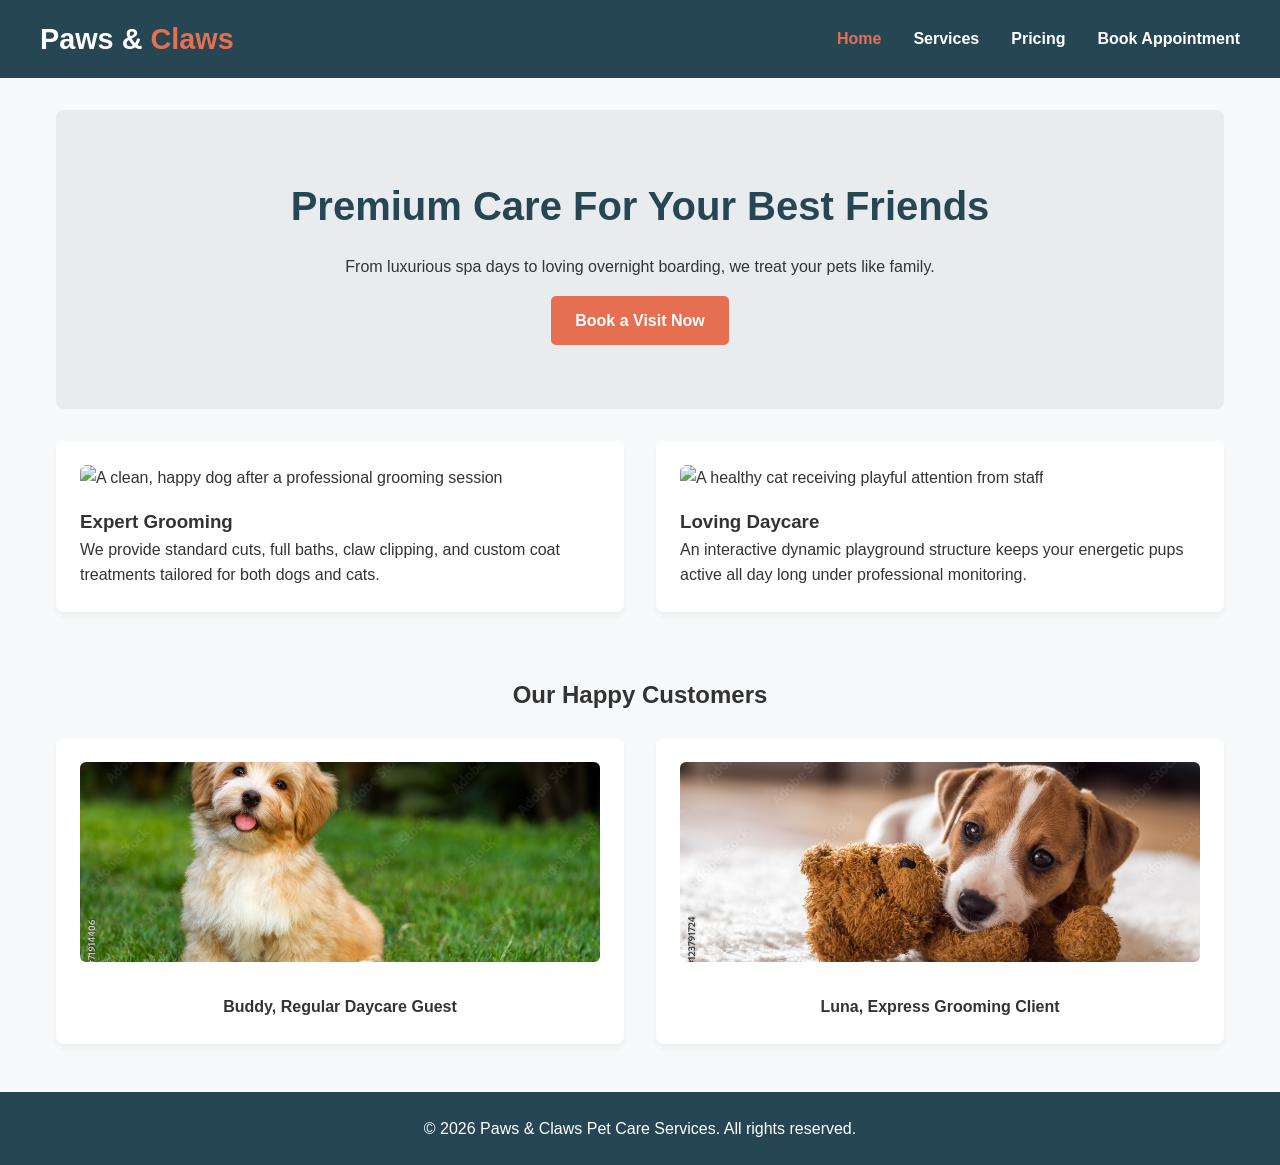
==== index.html @ 7994bb51 "main website" ====
<!DOCTYPE html>
<html lang="en">
<head>
    <meta charset="UTF-8">
    <meta name="viewport" content="width=device-width, initial-scale=1.0">
    <title>Paws & Claws Pet Care | Home</title>
    <link rel="stylesheet" href="style.css">
</head>
<body>

    <!-- Main Navigation Bar -->
    <header>
        <div class="nav-container">
            <div class="logo">
                <h1>Paws &amp; <span>Claws</span></h1>
            </div>
            <nav>
                <ul>
                    <li><a href="index.html" class="active">Home</a></li>
                    <li><a href="services.html">Services</a></li>
                    <li><a href="pricing.html">Pricing</a></li>
                    <li><a href="booking.html">Book Appointment</a></li>
                </ul>
            </nav>
        </div>
    </header>

    <!-- Main Page Content Container -->
    <main>
        
        <!-- Welcome Banner / Call to Action -->
        <section class="hero">
            <h2>Premium Care For Your Best Friends</h2>
            <p>From luxurious spa days to loving overnight boarding, we treat your pets like family.</p>
            <a href="booking.html" class="cta-button">Book a Visit Now</a>
        </section>

        <!-- Core Features Overview -->
        <section class="grid-2">
            <div class="card">
                <img src="images/dog-grooming.jpg" alt="A clean, happy dog after a professional grooming session">
                <h3>Expert Grooming</h3>
                <p>We provide standard cuts, full baths, claw clipping, and custom coat treatments tailored for both dogs and cats.</p>
            </div>
            <div class="card">
                <img src="images/cat-care.jpg" alt="A healthy cat receiving playful attention from staff">
                <h3>Loving Daycare</h3>
                <p>An interactive dynamic playground structure keeps your energetic pups active all day long under professional monitoring.</p>
            </div>
        </section>

        <!-- New Bottom Gallery Section for Your Two Images -->
        <h2 style="margin-top: 4rem; margin-bottom: 1.5rem; text-align: center;">Our Happy Customers</h2>
        <section class="grid-2">
            <div class="card">
                <img src="images/pet1.jpg" alt="A happy dog guest enjoying our facility">
                <p style="text-align: center; font-weight: bold; margin-top: 0.5rem;">Buddy, Regular Daycare Guest</p>
            </div>
            <div class="card">
                <img src="images/pet2.jpg" alt="A comfortable dog relaxing post-grooming">
                <p style="text-align: center; font-weight: bold; margin-top: 0.5rem;">Luna, Express Grooming Client</p>
            </div>
        </section>

    </main>

    <!-- Website Footer -->
    <footer>
        <p>&copy; 2026 Paws &amp; Claws Pet Care Services. All rights reserved.</p>
    </footer>

</body>
</html>
---- style.css ----
/* Reset & Global Variables */
* {
    margin: 0;
    padding: 0;
    box-sizing: border-box;
    font-family: 'Segoe UI', Tahoma, Geneva, Verdana, sans-serif;
}

:root {
    --primary: #2a9d8f;
    --secondary: #264653;
    --accent: #e76f51;
    --bg-light: #f8f9fa;
    --text-dark: #333333;
}

body {
    background-color: var(--bg-light);
    color: var(--text-dark);
    line-height: 1.6;
}

/* Header & Navigation */
header {
    background-color: var(--secondary);
    padding: 1rem 2rem;
    position: sticky;
    top: 0;
    z-index: 1000;
}

.nav-container {
    display: flex;
    justify-content: space-between;
    align-items: center;
    max-width: 1200px;
    margin: 0 auto;
}

.logo h1 {
    color: #fff;
    font-size: 1.8rem;
}

.logo span {
    color: var(--accent);
}

nav ul {
    display: flex;
    list-style: none;
}

nav ul li {
    margin-left: 2rem;
}

nav ul li a {
    color: #fff;
    text-decoration: none;
    font-weight: 600;
    transition: color 0.3s ease;
}

nav ul li a:hover, nav ul li a.active {
    color: var(--accent);
}

/* Main Layout & Hero Section */
main {
    max-width: 1200px;
    margin: 2rem auto;
    padding: 0 1rem;
    min-height: 80vh;
}

.hero {
    background-color: #e9ecef;
    padding: 4rem 2rem;
    border-radius: 8px;
    text-align: center;
    margin-bottom: 2rem;
}

.hero h2 {
    font-size: 2.5rem;
    color: var(--secondary);
    margin-bottom: 1rem;
}

.cta-button {
    display: inline-block;
    background-color: var(--accent);
    color: white;
    padding: 0.75rem 1.5rem;
    text-decoration: none;
    border-radius: 5px;
    font-weight: bold;
    margin-top: 1rem;
}

/* Grid Layouts */
.grid-2 {
    display: grid;
    grid-template-columns: repeat(auto-fit, minmax(300px, 1fr));
    gap: 2rem;
    margin-bottom: 2rem;
}

.card {
    background: white;
    padding: 1.5rem;
    border-radius: 8px;
    box-shadow: 0 4px 6px rgba(0,0,0,0.05);
}

.card img {
    width: 100%;
    height: 200px;
    object-fit: cover;
    border-radius: 6px;
    margin-bottom: 1rem;
}

/* Lists & Tables styling */
.services-list {
    list-style-position: inside;
    margin-left: 1rem;
}

.services-list li {
    margin-bottom: 0.5rem;
}

.table-container {
    overflow-x: auto;
    margin-top: 1.5rem;
}

table {
    width: 100%;
    border-collapse: collapse;
    background: white;
    border-radius: 8px;
    overflow: hidden;
}

th, td {
    padding: 1rem;
    text-align: left;
    border-bottom: 1px solid #ddd;
}

th {
    background-color: var(--primary);
    color: white;
}

tr:hover {
    background-color: #f1f1f1;
}

/* Forms Styling */
form {
    background: white;
    padding: 2rem;
    border-radius: 8px;
    box-shadow: 0 4px 6px rgba(0,0,0,0.05);
    max-width: 600px;
    margin: 0 auto;
}

.form-group {
    margin-bottom: 1.5rem;
}

.form-group label {
    display: block;
    margin-bottom: 0.5rem;
    font-weight: bold;
}

.form-group input, .form-group select, .form-group textarea {
    width: 100%;
    padding: 0.75rem;
    border: 1px solid #ccc;
    border-radius: 4px;
}

button[type="submit"] {
    background-color: var(--primary);
    color: white;
    padding: 0.75rem 1.5rem;
    border: none;
    border-radius: 4px;
    cursor: pointer;
    font-size: 1rem;
    width: 100%;
}

button[type="submit"]:hover {
    background-color: var(--secondary);
}

/* Footer */
footer {
    background-color: var(--secondary);
    color: white;
    text-align: center;
    padding: 1.5rem;
    margin-top: 3rem;
}

/* Responsive Breakpoint (Mobile Optimization) */
@media (max-width: 768px) {
    .nav-container {
        flex-direction: column;
        gap: 1rem;
    }
    
    nav ul {
        flex-direction: column;
        align-items: center;
        width: 100%;
    }
    
    nav ul li {
        margin: 0.5rem 0;
    }
}
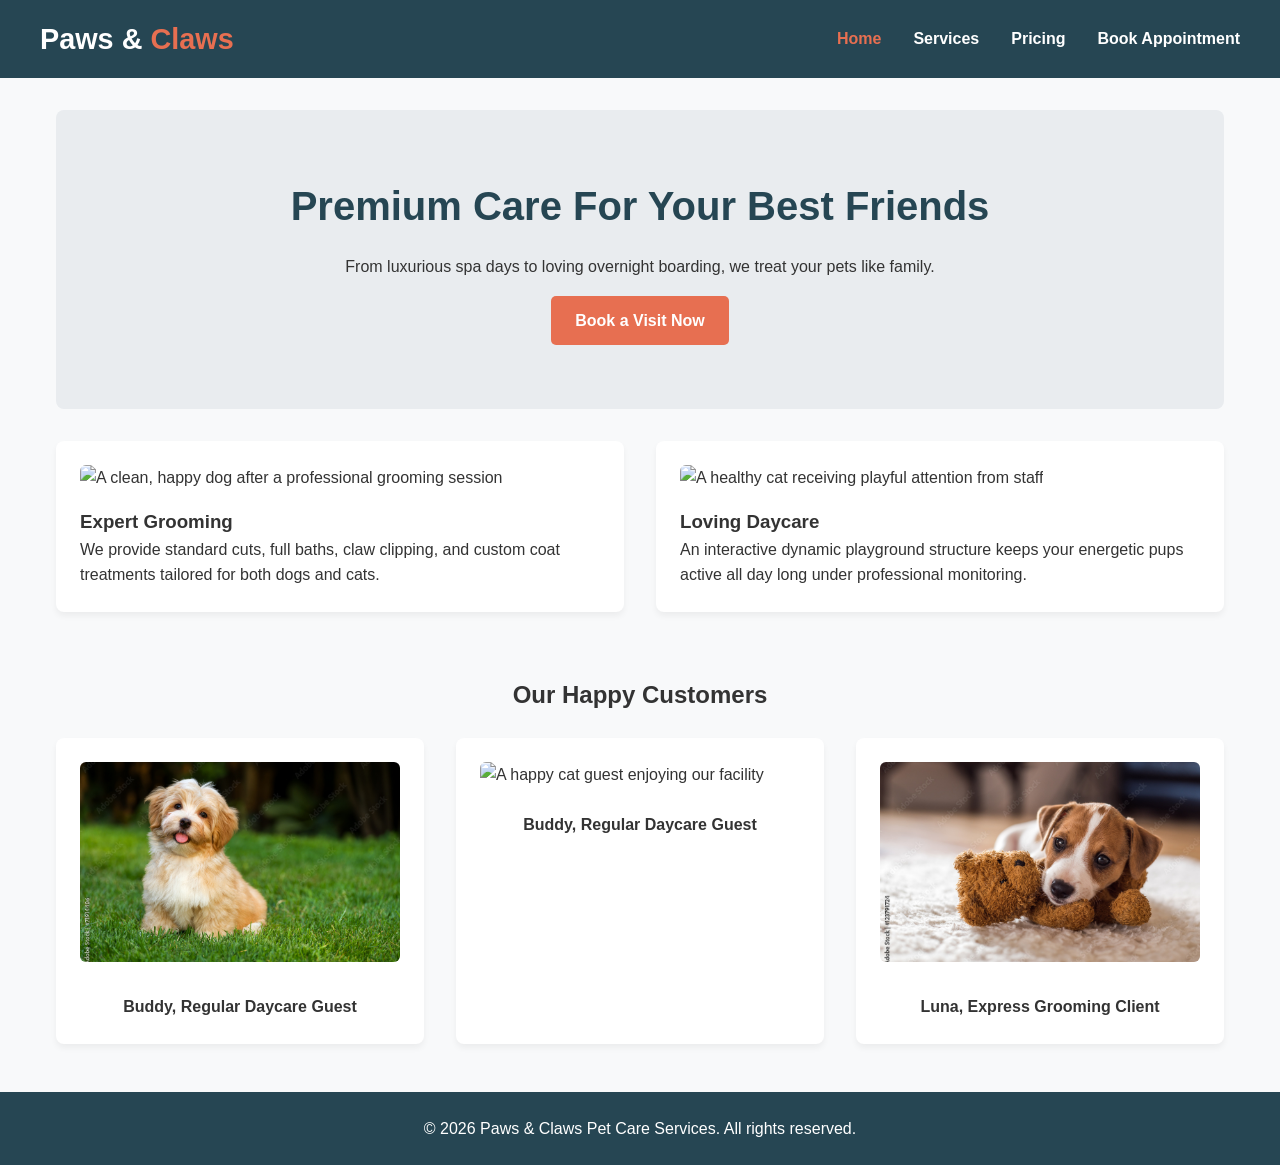
==== commit 23e6239a: "added new image" ====
--- a/index.html
+++ b/index.html
@@ -57,6 +57,10 @@
                 <p style="text-align: center; font-weight: bold; margin-top: 0.5rem;">Buddy, Regular Daycare Guest</p>
             </div>
             <div class="card">
+                <img src="images/pet3.jpg" alt="A happy cat guest enjoying our facility">
+                <p style="text-align: center; font-weight: bold; margin-top: 0.5rem;">Buddy, Regular Daycare Guest</p>
+            </div>
+            <div class="card">
                 <img src="images/pet2.jpg" alt="A comfortable dog relaxing post-grooming">
                 <p style="text-align: center; font-weight: bold; margin-top: 0.5rem;">Luna, Express Grooming Client</p>
             </div>
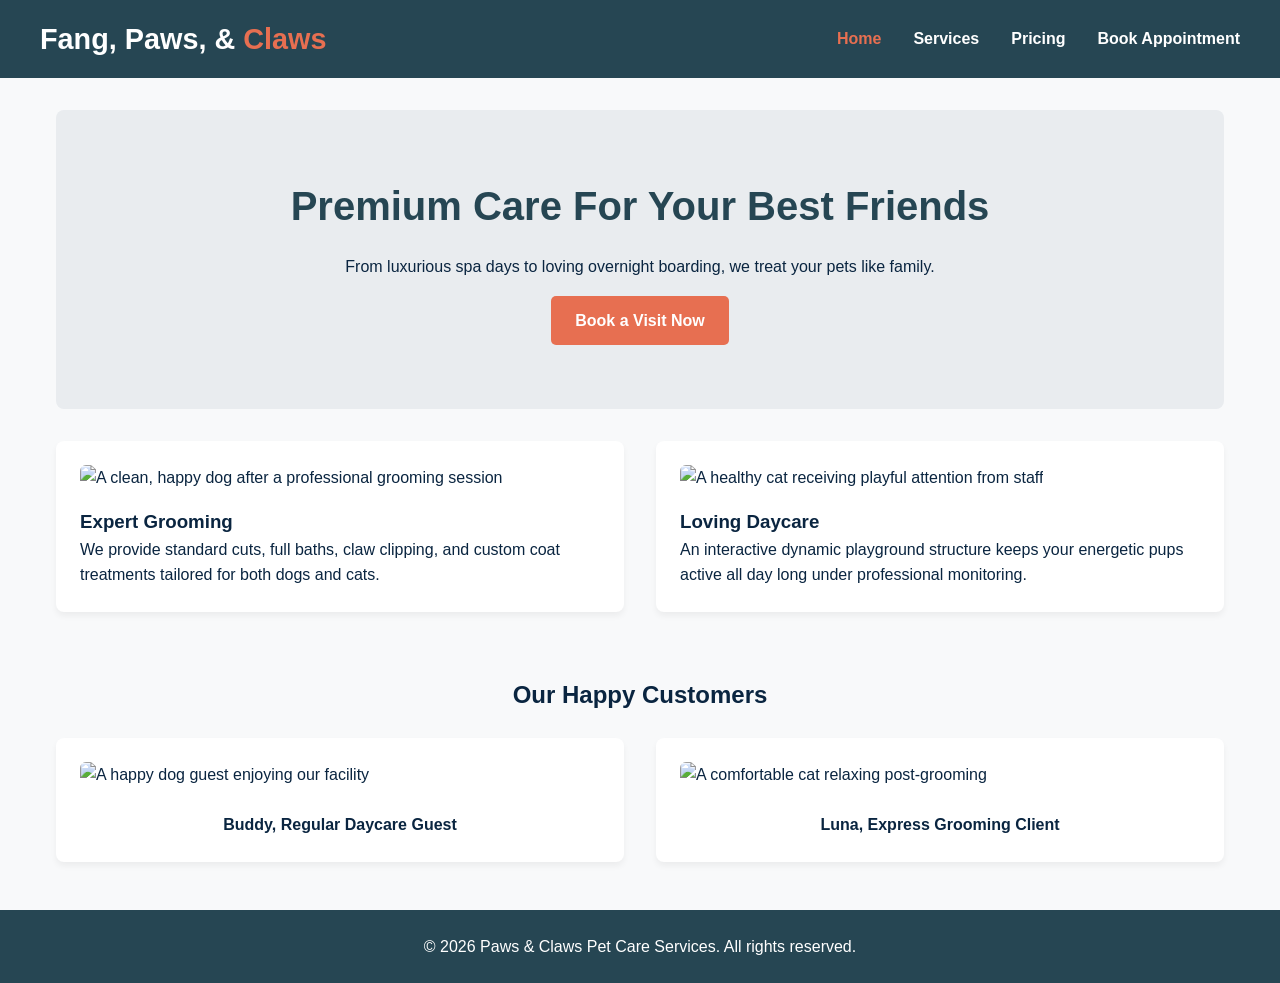
==== commit b49b121d: "title change" ====
--- a/index.html
+++ b/index.html
@@ -6,13 +6,13 @@
     <title>Paws & Claws Pet Care | Home</title>
     <link rel="stylesheet" href="style.css">
 </head>
-<body>
+<body class="index-page">
 
     <!-- Main Navigation Bar -->
     <header>
         <div class="nav-container">
             <div class="logo">
-                <h1>Paws &amp; <span>Claws</span></h1>
+                <h1>Fang, Paws, &amp; <span>Claws</span></h1>
             </div>
             <nav>
                 <ul>
@@ -49,19 +49,15 @@
             </div>
         </section>
 
-        <!-- New Bottom Gallery Section for Your Two Images -->
+        <!-- Bottom Gallery Section for Your Two Images -->
         <h2 style="margin-top: 4rem; margin-bottom: 1.5rem; text-align: center;">Our Happy Customers</h2>
         <section class="grid-2">
             <div class="card">
-                <img src="images/pet1.jpg" alt="A happy dog guest enjoying our facility">
+                <img src="images/pet-gallery-1.jpg" alt="A happy dog guest enjoying our facility">
                 <p style="text-align: center; font-weight: bold; margin-top: 0.5rem;">Buddy, Regular Daycare Guest</p>
             </div>
             <div class="card">
-                <img src="images/pet3.jpg" alt="A happy cat guest enjoying our facility">
-                <p style="text-align: center; font-weight: bold; margin-top: 0.5rem;">Buddy, Regular Daycare Guest</p>
-            </div>
-            <div class="card">
-                <img src="images/pet2.jpg" alt="A comfortable dog relaxing post-grooming">
+                <img src="images/pet-gallery-2.jpg" alt="A comfortable cat relaxing post-grooming">
                 <p style="text-align: center; font-weight: bold; margin-top: 0.5rem;">Luna, Express Grooming Client</p>
             </div>
         </section>
--- a/style.css
+++ b/style.css
@@ -227,4 +227,17 @@
     nav ul li {
         margin: 0.5rem 0;
     }
+}
+
+/* ==========================================================================
+   NEW OVERRIDE: Targets only the home page to set the text color to dark blue
+   ========================================================================== */
+body.index-page {
+    color: #0a2540;
+}
+
+body.index-page .card p, 
+body.index-page .hero p,
+body.index-page .card h3 {
+    color: #0a2540;
 }
